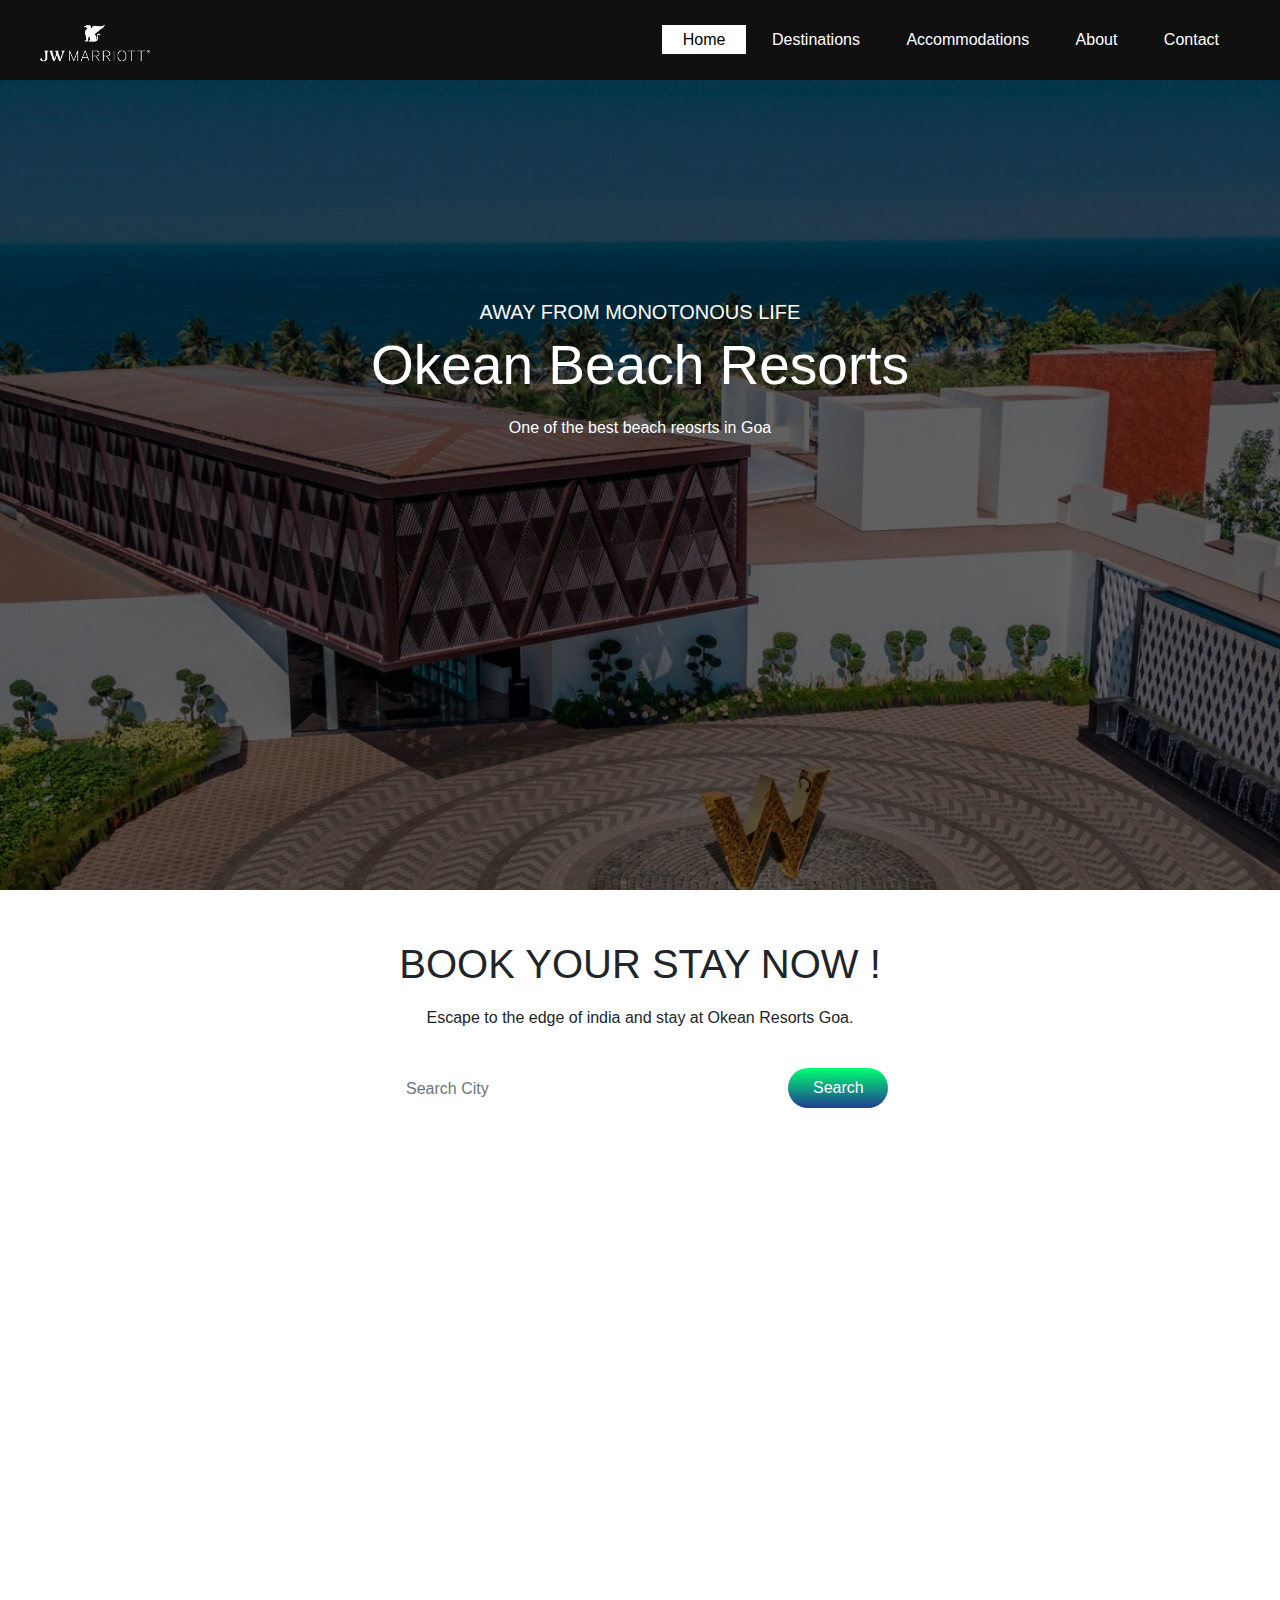
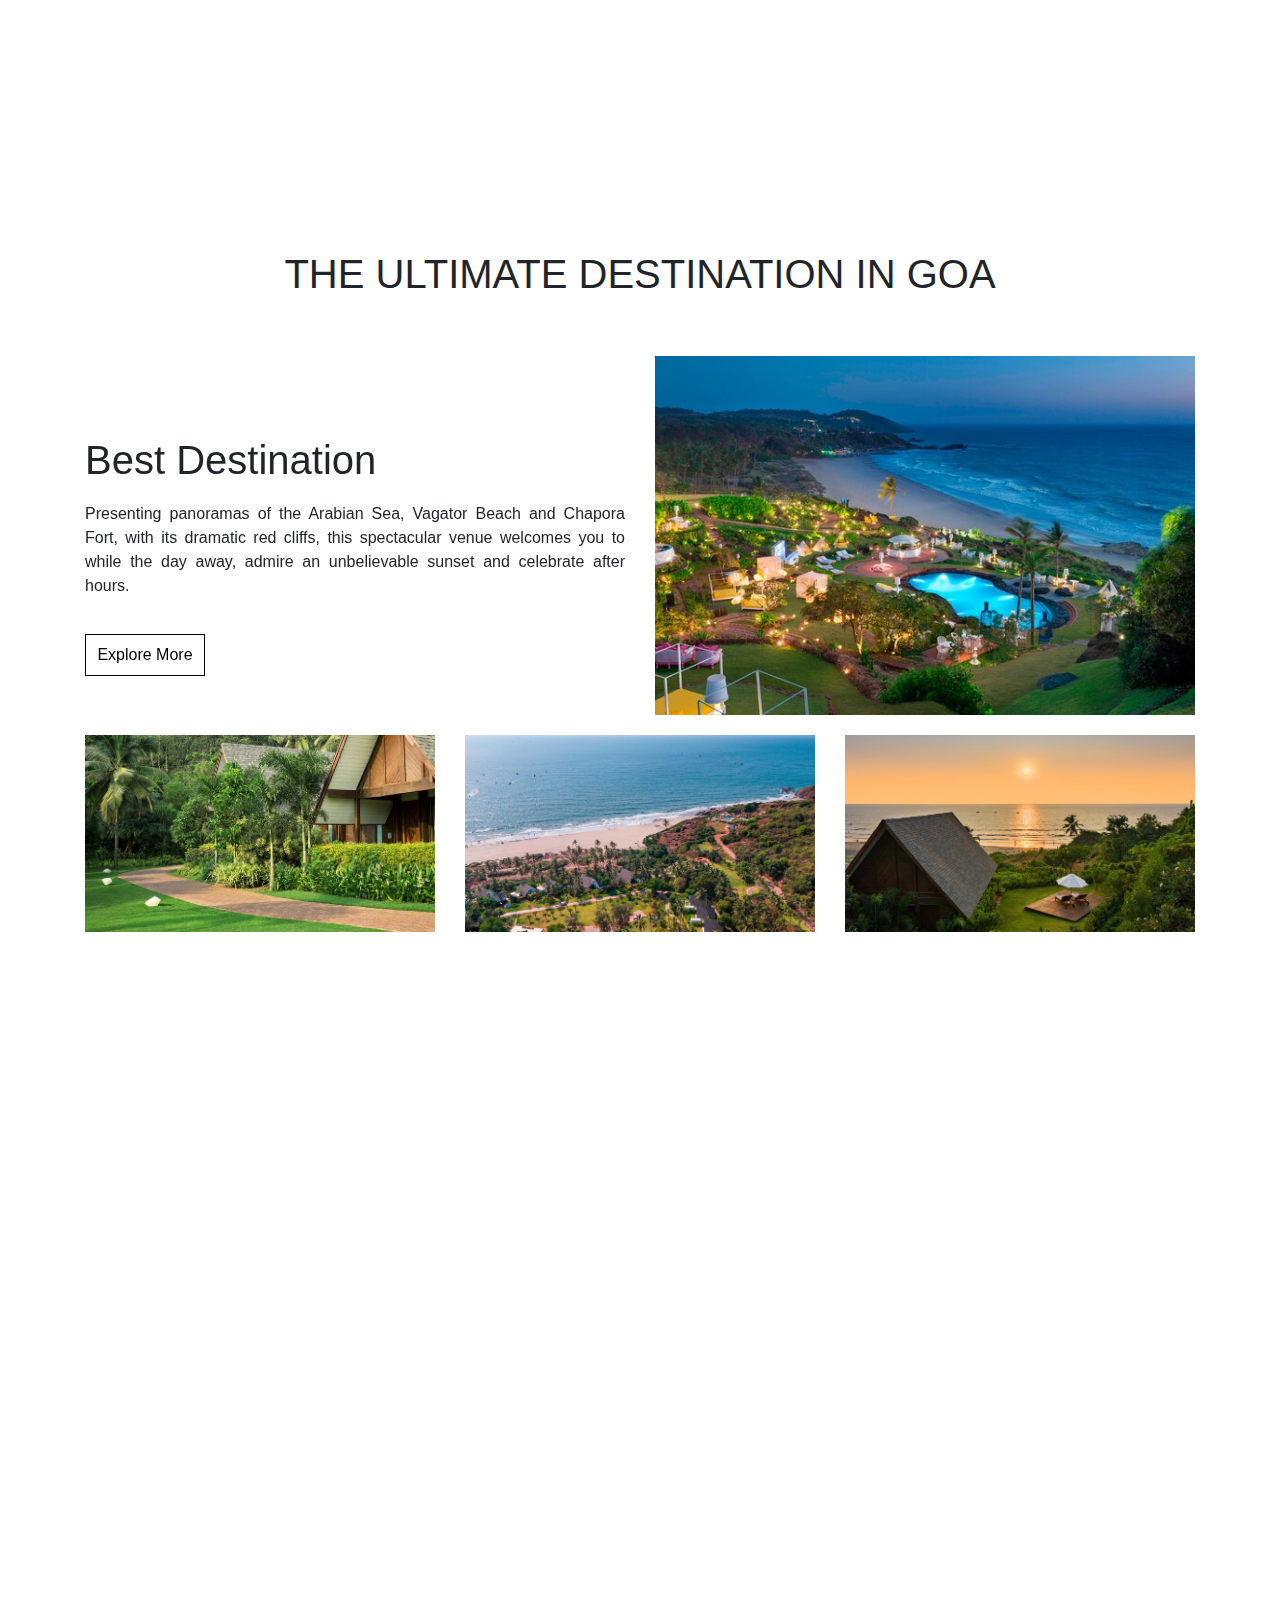
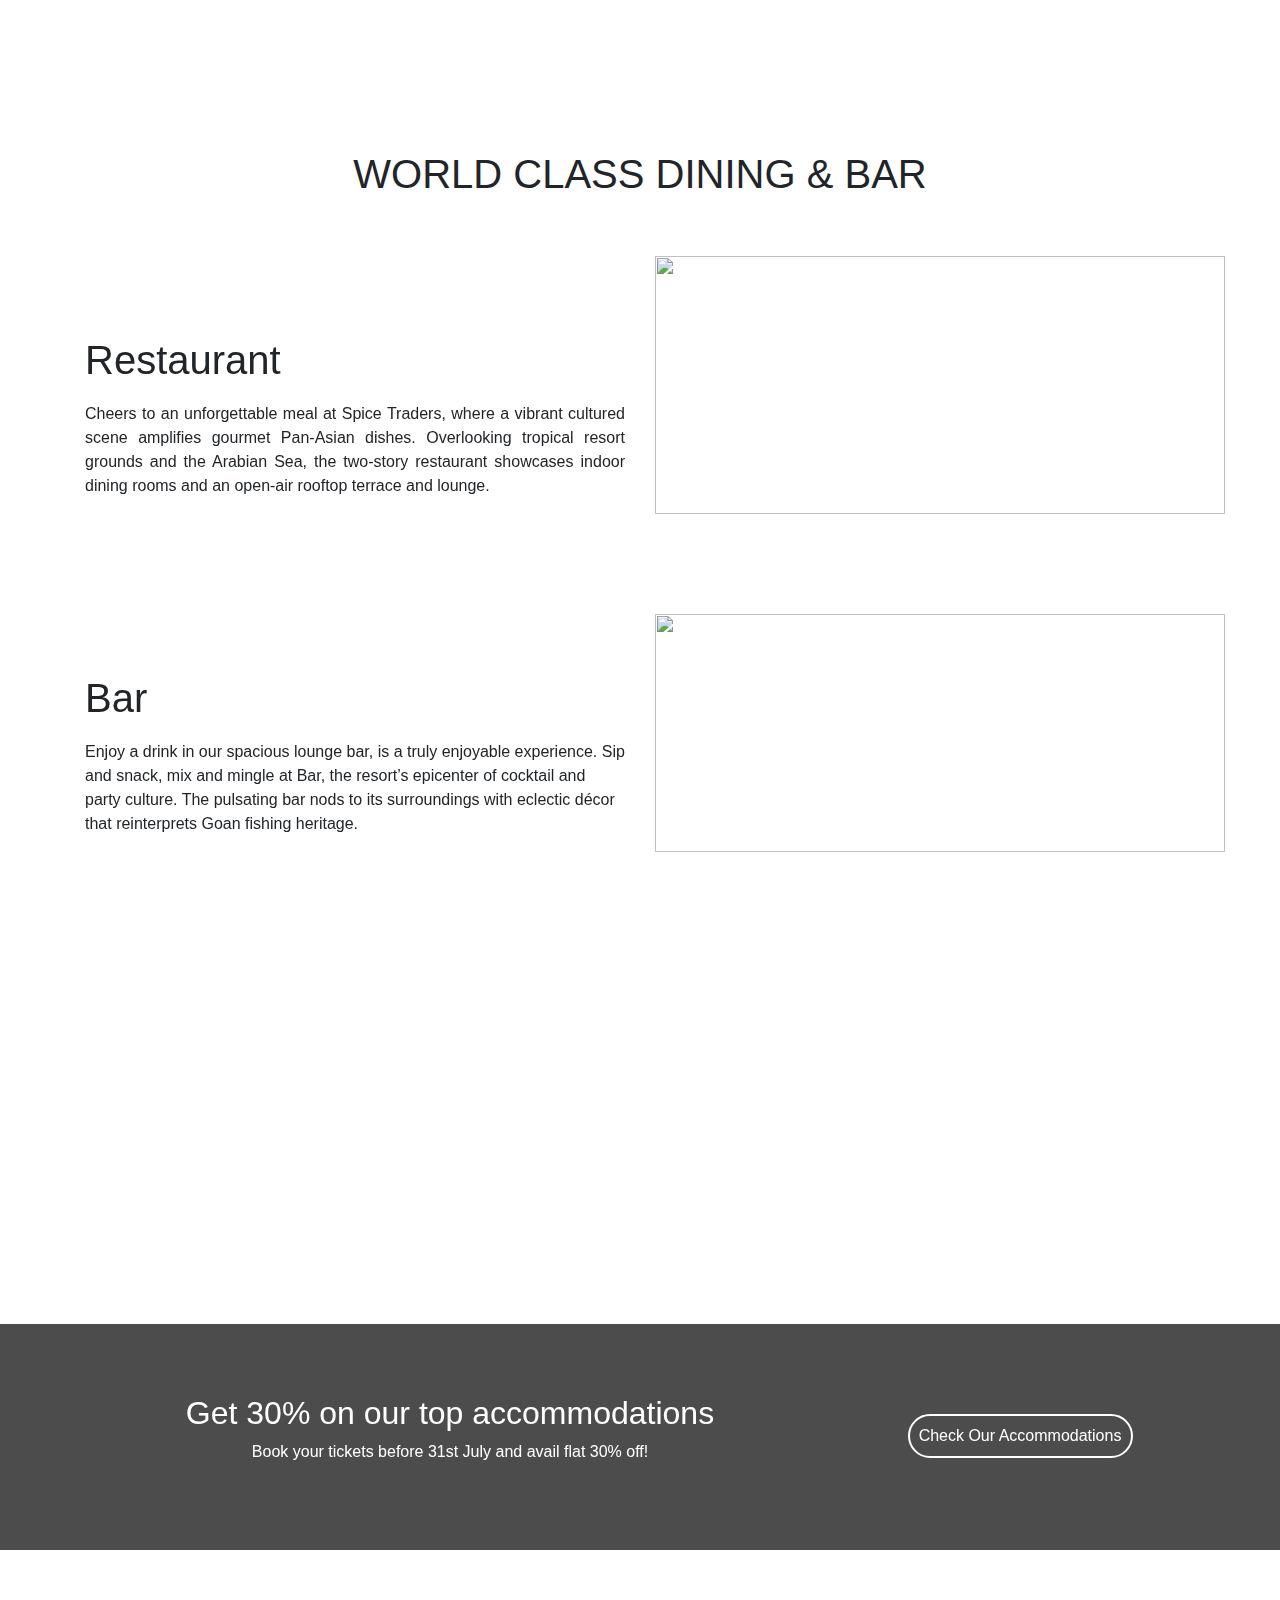
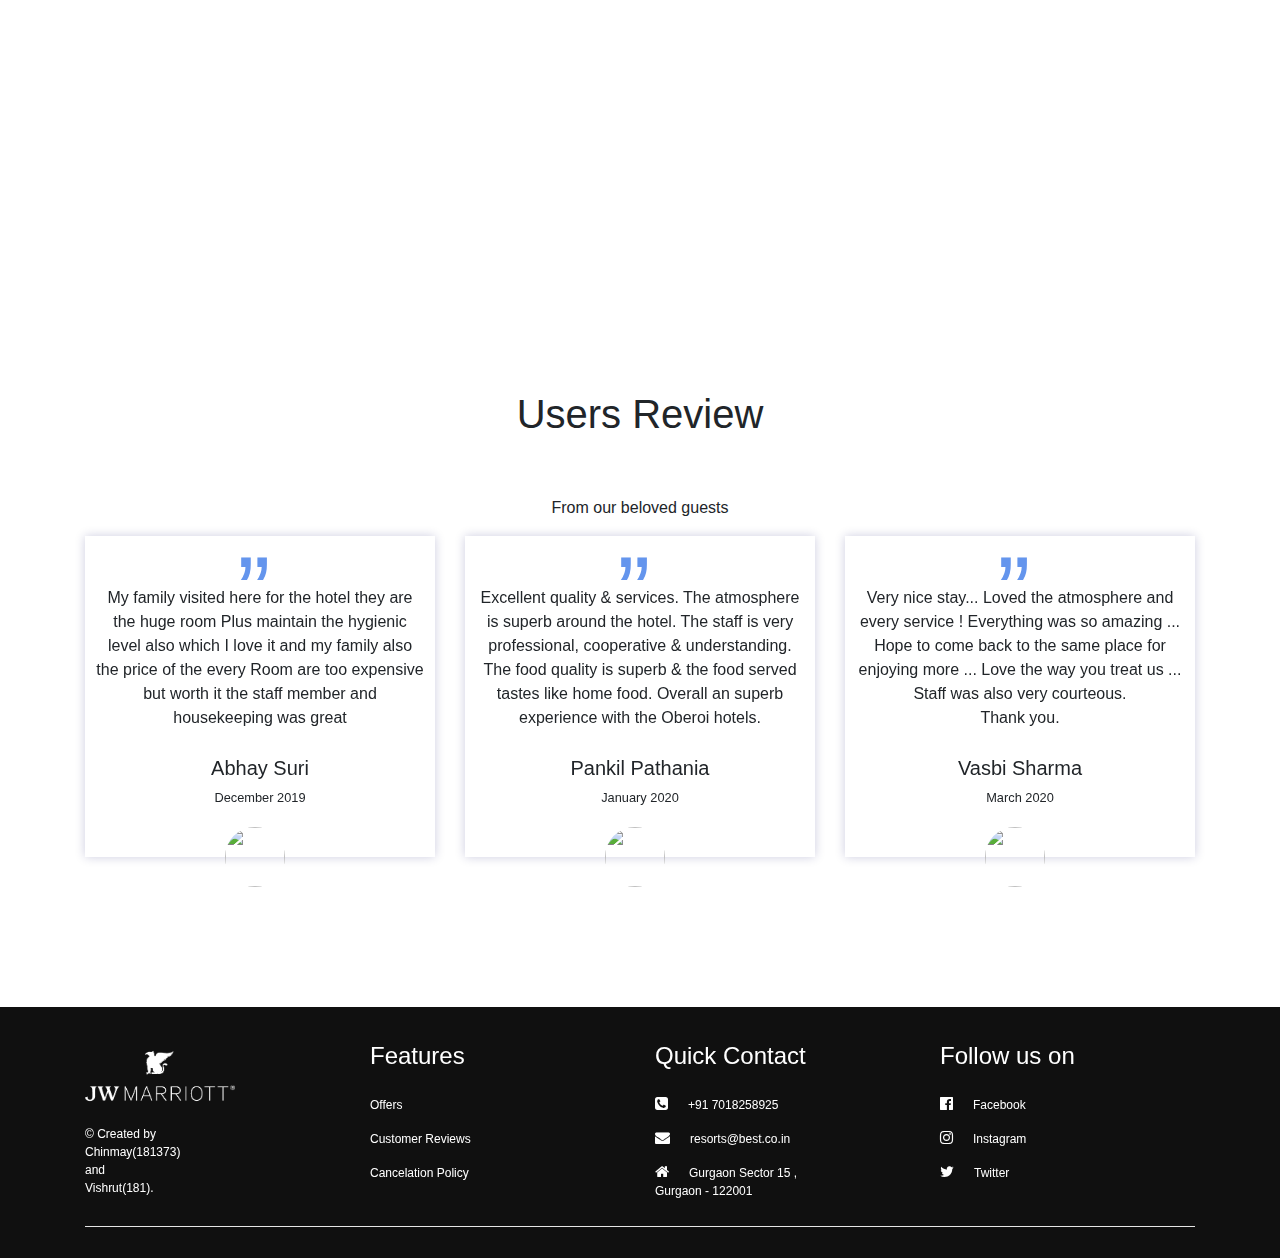
==== index.html @ 88d43eea "Added new files" ====
<html>
<head>
	<title>Travel Website</title>
	<link rel="stylesheet" href="style.css">
	<!-- Font Awesome -->
	<link rel="stylesheet" href="https://stackpath.bootstrapcdn.com/font-awesome/4.7.0/css/font-awesome.min.css">
	<!-- To make page responsive -->
	<meta name="viewport" content="width=device-width, initial-scale=1.0">
	<!-- Link bootstrap -->
	<link rel="stylesheet" href="https://stackpath.bootstrapcdn.com/bootstrap/4.5.0/css/bootstrap.min.css">
</head>
<body>

	<div class="top_header">
		<div class="logo">
			<img src="Images/logo.png">
		</div>
	<ul>
		<li class="active"><a href="index.html">Home</a></li>
		<li><a href="destination.html">Destinations</a></li>
		<li><a href="#">Accommodations</a></li>
		<li><a href="#">About</a></li>
		<li><a href="#">Contact</a></li>
	</ul>
	</div>

	<section class="header">
		<div class="container"> <!-- container is used to set the content's margins dealing with the responsive behaviors of your layout.-->
		</div>
		<h6>AWAY FROM MONOTONOUS LIFE</h6>
		<h1>Okean Beach Resorts</h1>
		<p>One of the best beach reosrts in Goa</p>
	</section>

	<section class="booking-table">
		<div class="container">
			<h1>BOOK YOUR STAY NOW !</h1>
			<p>Escape to the edge of india and stay at Okean Resorts Goa.</p>
			<div class="input-group">
				<input type="text" class="form-control" placeholder="Search City">
			<div>
				<button type="button" class="input-group-text btn">Search</button>
			</div>
		</div>
	</div>
	</section>

	<section class="img1">
	</section>

	<section class="desti">
		<H1>THE ULTIMATE DESTINATION IN GOA</H1>
		<div class="container">
			<div class="row">
			<div class="col-md-6">
				<H1>Best Destination</H1>
				<P>Presenting panoramas of the Arabian Sea, Vagator Beach and Chapora Fort, 
					with its dramatic red cliffs, this spectacular venue welcomes you to while 
					the day away, admire an unbelievable sunset and celebrate after hours.</P>
				<button type="submit" class="explore-btn">Explore More</button>
			</div>
			<div class="col-md-6">	
				<img src="Images/resort4.jpg">
			</div>
			</div>
			<div class="row">
				<div class="col-md-4">
					<img src="Images/resort7.jpg" class="t">
				</div>
				<div class="col-md-4">
					<img src="Images/resort5.jpg" class="t">
					</div>
				<div class="col-md-4">
					<img src="Images/resort6.jpg" class="t">
				</div>
			</div>	
	</section>
	
	<section class="img2">
	</section>

<!--
	<section class="features">
		<H1>THE ULTIMATE DESTINATION IN GOA</H1>
		<div class="container">
			<div class="row">
				<div class="col-md-4">

				</div>

				<div class="col-md-4">

				</div>

				<div class="col-md-4">
					<div class="feature-box">
						<div class="feature-img">
							<img src="images/jaipur.jpg">
							<div class="price">
								<p>Rs.2000</p>
							</div>
							<div class="rating">
								<i class="fa fa-star"></i>
								<i class="fa fa-star"></i>
								<i class="fa fa-star"></i>
								<i class="fa fa-star"></i>
								<i class="fa fa-star-half-o"></i>
							</div>
						</div>
						<div class="feature-deatils">
							<h4>Jaipur</h4>
							<p>Majestic buildings, tales of heroic battles, resplendent 
								forts and palaces, and multi-faceted characters. </p>
							   <div>
								<span><i class="fa fa-map-marker"></i>Jaipur</span>
								<span><i class="fa fa-cutlery"></i>Restaurant</span>
								<span><i class="fa fa-bath"></i>Spa</span>
								<span><i class="fa fa-glass"></i>Bar</span>
							   </div>
						</div>
					</div>
				</div>

				<div class="col-md-4">
					<div class="feature-box">
						<div class="feature-img">
							<img src="images/shimla.jpg">
							<div class="price">
								<p>Rs.2000</p>
							</div>
							<div class="rating">
								<i class="fa fa-star"></i>
								<i class="fa fa-star"></i>
								<i class="fa fa-star"></i>
								<i class="fa fa-star"></i>
								<i class="fa fa-star-half-o"></i>
							</div>
						</div>
						<div class="feature-deatils">
							<h4>Shimla</h4>
							<p>Shimla is the capital city of Himachal Pradesh famous for its 
							   Mall road, the Ridge, toy train etc.</p>
							   <div>
								<span><i class="fa fa-map-marker"></i>Goa</span>
								<span><i class="fa fa-cutlery"></i>Restaurant</span>
								<span><i class="fa fa-bath"></i>Spa</span>
							   </div>
						</div>
					</div>
				</div>

				<div class="col-md-4">
					<div class="feature-box">
						<div class="feature-img">
							<img src="images/mumbai.jpg">
							<div class="price">
								<p>Rs.2000</p>
							</div>
							<div class="rating">
								<i class="fa fa-star"></i>
								<i class="fa fa-star"></i>
								<i class="fa fa-star"></i>
								<i class="fa fa-star"></i>
								<i class="fa fa-star-half-o"></i>
							</div>
						</div>
						<div class="feature-deatils">
							<h4>Mumbai</h4>
							<p>Mumbai is a spectacular paradox of chaos and hope, glamor and 
							   squalor, modernity and tradition, old and new.</p>
							   <div>
								<span><i class="fa fa-map-marker"></i>Goa</span>
								<span><i class="fa fa-cutlery"></i>Restaurant</span>
								<span><i class="fa fa-bath"></i>Spa</span>
							   </div>
						</div>
					</div>
				</div>

				<div class="col-md-4">
					<div class="feature-box">
						<div class="feature-img">
							<img src="images/srinagar.jpg">
							<div class="price">
								<p>Rs.2000</p>
							</div>
							<div class="rating">
								<i class="fa fa-star"></i>
								<i class="fa fa-star"></i>
								<i class="fa fa-star"></i>
								<i class="fa fa-star"></i>
								<i class="fa fa-star-half-o"></i>
							</div>
						</div>
						<div class="feature-deatils">
							<h4>Srinagar</h4>
							<p>Famously known as Heaven on Earth , Srinagar is every bit the 
							   epitome of paradise on earth. </p>
							   <div>
								<span><i class="fa fa-map-marker"></i>Goa</span>
								<span><i class="fa fa-cutlery"></i>Restaurant</span>
								<span><i class="fa fa-bath"></i>Spa</span>
							   </div>
						</div>
					</div>
				</div>

			</div>
		</div>
	</section>
-->

	<section class="key-points">
		<H1>WORLD CLASS DINING & BAR</H1>
		<div class="container">
			<div class="row">
				<div class="col-md-6">
					<div class="key-details">
					<H1>Restaurant</H1>
					<p>Cheers to an unforgettable meal at Spice Traders, where a vibrant cultured scene 
						amplifies gourmet Pan-Asian dishes. Overlooking tropical resort grounds and the 
						Arabian Sea, the two-story restaurant showcases indoor dining rooms and an open-air 
						rooftop terrace and lounge.</p>
				</div>
				</div>
				<div class="col-md-6">
					<div class="key-box">
					<img src="images/dining2.jpg">
				</div>
				</div>
			</div>
			<div class="row">
				<div class="col-md-6">
					<div class="key-details2">
						<H1>Bar</H1>
						<p>Enjoy a drink in our spacious lounge bar, is a truly enjoyable experience.
							Sip and snack, mix and mingle at Bar, the resort’s epicenter of cocktail 
							and party culture. The pulsating bar nods to its surroundings with eclectic 
							décor that reinterprets Goan fishing heritage.</p>
					</div>
				</div>
				<div class="col-md-6">
					<div class="key-box2">
					<img src="images/bar.jpg">
				</div>
				</div>
			</div>
		</div>
	</section>
<!--
	<section class="facility">
		<H1>Facilities</H1>
		<div class="container">
			<div class="row">
				<div class="col-md-3">
					<div class="facility-box">
					<img src="images/rest.jpg">
					<h4>Restaurant</h4>
					</div>
					<div class="facility-details">
						<p>To create an environment where absolute guest satisfaction is our highest priority.<br><br>
							“Celebrate Life. Family. Food.”
						</p>
					</div>
				</div>
				<div class="col-md-3">
					<div class="facility-box">
					<img src="images/pool.jpg">
					<h4>Swimming Pool</h4>
					</div>
					<div class="facility-details">
						<p>Swimming pool is set with a perfect venting system, strict water quality control,
						 and a luxury pool surrounded with natural light ensuring a relaxing atmosphere.
						</p>
					</div>
				</div>
				<div class="col-md-3">
					<div class="facility-box">
					<img src="images/gym.jpg">
					<h4>Gymnesium</h4>
					</div>
					<div class="facility-details">
						<p>Packed with cardio and resistance equipment and free weights, you can unwind after a busy day.”
						</p>
					</div>
				</div>
				<div class="col-md-3">
					<div class="facility-box">
					<img src="images/bar.jpg">
					<h4>Bar</h4>
					</div>
					<div class="facility-details">
						<p>Enjoy a drink in our spacious lounge bar, is a truly enjoyable experience.”
						</p>
					</div>
				</div>
			</div>
		</div>
	</div>
	</section>
-->
	<section class="banner">
		<div class="banner-highlights">
			<div class="container">
				<div class="row">
					<div class="col-md-8">
						<h2>Get 30% on our top accommodations</h2>
						<p>Book your tickets before 31st July and avail flat 30% off!</p>
					</div>
					<div class="col-md-4">
						<button type="button" class="booking-btn">Check Our Accommodations</button>
					</div>
				</div>
			</div>
		</div>
</section>

	<section class="users-feedback">
		<h1>Users Review</h1>
		<p>From our beloved guests</p>
		<div class="container">
			<div class="row">
				<div class="col-md-4">
					<div class="user-review">
						<p>My family visited here for the hotel they are the huge room Plus maintain the 
							hygienic level also which I love it and my family also the price of the every 
							Room are too expensive but worth it the staff member and housekeeping was great
						</p>
						<h5>Abhay Suri</h5>
						<small>December 2019</small>
					</div>
					<img src="images/abhay.jpg">
				</div>
				<div class="col-md-4">
					<div class="user-review">
						<p>Excellent quality & services. The atmosphere is superb around the hotel. The staff 
							is very professional, cooperative & understanding. The food quality is superb & the 
							food served tastes like home food. Overall an superb experience with the Oberoi hotels.
						</p>
						<h5>Pankil Pathania</h5>
						<small>January 2020</small>
					</div>
					<img src="images/pankil.jpg">
				</div>
				<div class="col-md-4">
					<div class="user-review">
						<p>Very nice stay... Loved the atmosphere and every service ! Everything was so amazing ... 
							Hope to come back to the same place for enjoying more ... Love the way you treat us ...
							Staff was also very courteous.<br>Thank you.
						</p>
						<h5>Vasbi Sharma</h5>
						<small>March 2020</small>
					</div>
					<img src="images/vasbi.jpg">
				</div>
			</div>
		</div>
	</section>

	<section class="footer">
		<div class="container">
			<div class="row">
				<div class="col-md-3">
					<img src="Images/logo.png" class="footer-logo">
					<p>© Created by <br>Chinmay(181373) <br>and <br>Vishrut(181).</p>
				</div>
				<div class="col-md-3">
					<h4>Features</h4>
					<p>Offers</p>
					<p>Customer Reviews</p>
					<p>Cancelation Policy</p>
				</div>
				<div class="col-md-3">
					<h4>Quick Contact</h4>
					<p><i class="fa fa-phone-square"></i>+91 7018258925</p>
					<p><i class="fa fa-envelope"></i>resorts@best.co.in</p>
					<p><i class="fa fa-home"></i>Gurgaon Sector 15 , <br>Gurgaon - 122001</p>					
				</div>
				<div class="col-md-3">
					<h4>Follow us on</h4>
					<p><i class="fa fa-facebook-official"></i>Facebook</p>
					<p><i class="fa fa-instagram"></i>Instagram</p>
					<p><i class="fa fa-twitter"></i>Twitter</p>
				</div>
			</div>
			<hr>
		</div>
	</section>
</body>
</html>
---- style.css ----
/*For all the elements*/
*{
	padding: 0;
	margin: 0;

}

/*---------------------MENU---------------------*/
.top_header{
	height: 80px;
	width: 100%;
	display: block;
	background-color: #101010;
  	overflow: hidden;
  	position: sticky;
  	position: -webkit-sticky;
  	top: 0;
}

.logo img{ 	
	padding-left: 40px;
	padding-top: 18px;
	float: left;
	width: 150px;
	height: auto;
}

ul{
	float: right;
	list-style-type: none;
	margin-top: 25px;
	padding-right: 40px;
	padding-top: 28px;
}

ul li{
	display: inline-block;
}

ul li a{
	text-decoration: none;
	color: white;
	padding: 5px 20px;
	border: 1px solid transparent;
	transition: 0.6s ease;
}

ul li a:hover{
	background-color: #fff;
	color: #000;
}

ul li.active a{
	background-color: #fff;
	color: #000;
}
/*---------------------MENU---------------------*/

/*---------------------HEADER-------------------*/
.header{
	height: 90%;
	background-image: linear-gradient(rgba(0,0,0,0.6),rgba(0,0,0,0.6)),url(Images/Resort1.jpg);
	background-size: cover;
	background-position: center;
	background-attachment: fixed;
	padding-top: 20px;
	text-align: center;
	color: #fff;
}

.header h1{
	padding-top: 0px;
	padding-bottom: 0px;
	font-size: 55px;
}

.header p{
	margin: 18px 0px;
	padding-bottom: 20px;
}

.header h6{
	padding-top: 200px;
	padding-bottom: 0px;
	font-size: 20px;
}
/*---------------------HEADER-------------------*/

/*---------------------SEARCH-------------------*/
.booking-table{
	padding-top: 50px;
	height: 40%;
}

.booking-table h1{
	padding-bottom: 10px;
}

.booking-table p{
	text-align: center;
	padding-bottom: 20px;
}

.input-group{
	width: 90%;
	max-width: 500px;
	border-radius: 30px;
	background: #fff;
	margin: auto;
	padding: 2px;
}

.form-control{
	border: 0 !important;
	border-radius: 30px !important;
	margin: 2px;
	box-shadow: none !important;
}

.input-group-text{
	width: 100px;
	height: 40px;
	background-image: linear-gradient(#00ff73,#1f3d90);
	border: 0 !important;
	color: #fff !important;
	padding: 0 25px !important;
	border-radius: 30px !important;
	box-shadow: none !important;

}
/*---------------------SEARCH-------------------*/

/*---------------------IMG1-------------------*/
.img1{
	height: 60%;
	background-image: linear-gradient(rgba(0,0,0,0.6),rgba(0,0,0,0.6)),url(Images/Resort2.jpg);
	background-size: cover;
	background-position: center;
	background-attachment: fixed;
	padding-top: 20px;
	text-align: center;
	color: #fff;
}
/*---------------------IMG2-------------------*/

/*---------------------DESTI-------------------*/
.desti{
	height: 100%;
	padding-top: 60px;
	margin-bottom: 60px;
}

.desti img{
	width: 100%;
	position: relative;
	transition: 1s;
}

.desti img:hover{
	transform: scale(1.1);
}

.desti .t{
	width: 100%;
	position: relative;
	padding-top: 20px;
	transition: 1s;
}

.desti .t:hover{
	transform: scale(1.1);
}

.desti p{
	text-align: justify;
	padding-top: 0px;
}

.desti .container H1{
	text-align: justify;
	padding-top: 80px;
	padding-bottom: 10px;
}

.explore-btn{
	width: 120px;
	padding: 8px 0;
	outline: none !important;
	border: 1px solid #000;
	border-radius: 0px;
	background: transparent;
	color: #000;
	margin-top: 20px;
}

.explore-btn:hover{
	background-color: #000;
	color: #fff;
}


/*---------------------DESTI-------------------*/

/*---------------------IMG1-------------------*/
.img2{
	height: 60%;
	background-image: linear-gradient(rgba(0,0,0,0.6),rgba(0,0,0,0.6)),url(Images/Resort8.jpg);
	background-size: cover;
	background-position: center;
	background-attachment: fixed;
	padding-top: 20px;
	text-align: center;
	color: #fff;
}
/*---------------------IMG2-------------------*/

/*---------------------KEY-----------------*/
.key-points{
	height: 100%;
	padding-top: 60px;
	margin-bottom: 180px;
}

.key-box img{
	position: absolute;
	width: 100%;
	transition: 1s;
}

.key-box img:hover{
	transform: scale(1.1);
}

.key-details h1{
	text-align: justify;
	padding-top: 80px;
	padding-bottom: 10px;
	transition: 1s;
}

.key-details p{
	text-align: justify;
	padding-top: 0px;
}

.key-details2 h1{
	text-align: justify;
	padding-top: 160px;
	padding-bottom: 10px;
	transition: 1s;
}

.key-box2 img{
	padding-top: 100px;
	position: absolute;
	width: 100%;
	transition: 1s;
}

.key-box2 img:hover{
	transform: scale(1.1);
}


/*---------------------KEY-----------------*/


/*---------------------FEATURES-----------------*/

.feature-box{
	box-shadow: 0 0 10px 1px rgba(37,73,214,0.18);
	margin-bottom: 30px;
}

.features{
	padding: 100px 0;
}

h1{
	text-align: center;
	padding-bottom: 50px;
}

.feature-img img{
	width: 100%;
}

.feature-img{
	position: relative;
}

.price{
	width: 80px;
	height: 50px;
	background: #ff5722;
	color: #fff;
	font-weight: 600;
	border-radius: 50%;
	padding: 10px;
	box-shadow: 0 0 10px 1px rgba(37,73,214,0.18);
	position: absolute;
	left: 20px;
	bottom: 170px;
}

.rating{
	padding: 3px;
	float: right;
	bottom: -1px;
	right: 0;
	position: absolute;
}

.features .fa{
	font-size: 15px;
	color: #ff5722;
}

.feature-deatils{
	padding: 20px;
	text-align: justify;
}

.feature-deatils h4{
	font-weight: 600;
	margin-top: 20px;
}

.feature-deatils .fa{
	margin-right: 5px;
	margin-left: 5px;
}

/*---------------------FEATURES-----------------*/

/*---------------------FACILITIES---------------*/

.facility{
	height: 90%;
	padding-top: 100px;
	background: #efefef;
	/*background-image: linear-gradient(rgba(0,0,0,0.6),rgba(0,0,0,0.6)),url(Images/3.jpg);
	background-size: cover;
	background-position: center;
	background-attachment: fixed;
	
	text-align: center;
	color: #fff;
	*/
}

.facility-box img{
	width: 100%;
	border-radius: 10px;
	cursor: pointer;
	transition: 1s;
}

.facility-box img:hover{
	transform: scale(1.1);
}

.facility-box h4{
	width: 250px;
	text-align: center;
	font-weight: 600;
	position: relative;
}

.facility-box{
	position: relative;
	margin-bottom: 30px;
}

/*---------------------FACILITIES---------------*/

/*---------------------BANNER-------------------*/
.banner{
	height: 80%;
	background-image: url(images/room1.jpg);
	background-position: center;
	background-size: cover;
	background-attachment: fixed;
	padding-top: 12%;
}

.banner-highlights{
	padding: 70px 0;
	background: rgba(0,0,0,0.7);
	text-align: center;
	color: #fff;
}

.booking-btn{
	width: 225px;
	padding: 8px 0;
	outline: none !important;
	border: 2px solid #fff;
	border-radius: 50px;
	background: transparent;
	color: #fff;
	margin-top: 20px;
}

.booking-btn:hover{
	background-color: #fff;
	color: #000;
}
/*---------------------BANNER-------------------*/

/*---------------------REVIEW-------------------*/

.users-feedback{
	padding: 100px 0;
}

.user-review{
	text-align: center;
	box-shadow: 0 0 10px 0 rgba(0,0,100,0.2);
	padding-bottom: 50px;
}

.users-feedback p{
	text-align: center;
}

.user-review p{
	padding: 50px 10px 10px 10px;
}

.users-feedback img{
	width: 60px;
	height: 60px;
	border-radius: 50%;
	position: relative;
	margin: -30px 0 20px 40%;
}

.user-review p::before{
	content: '\201d';
	display: block;
	position: absolute;
	font-size: 100px;
	color: #6495ed;
	font-family: sans-serif;
	left: 44%;
	top: -20px;
}

/*---------------------REVIEW-------------------*/

/*---------------------FOOTER-------------------*/
.footer{
	padding: 20px 20px 15px;
	background-image: linear-gradient(#101010,#101010);
	color: #fff;
}

.footer-logo{
	width: 150px;
	margin-top: 15px;
	margin-bottom: 15px;
}

.footer h4{
	text-align: left;
	margin-bottom: 25px;
	margin-top: 15px;
}

.footer p{
	font-size: 12px;
	text-align: justify;
	padding-right: 35px;
}

.footer .row .fa{
	padding-right: 20px;
	font-size: 15px;
}

.footer hr{
	margin-top: 10px;
	background: #fff;
}
/*---------------------FOOTER-------------------*/

/*x-x-x-x-x-x-x-x-x-x-x-x-x-x-x-x-x-x-x-x-x-x-x-x-x-x-x-x-x-x-x-x-x-x-x-x-x-x-x*/

/*---------------------DESTINATIONS PAGE-------------------*/
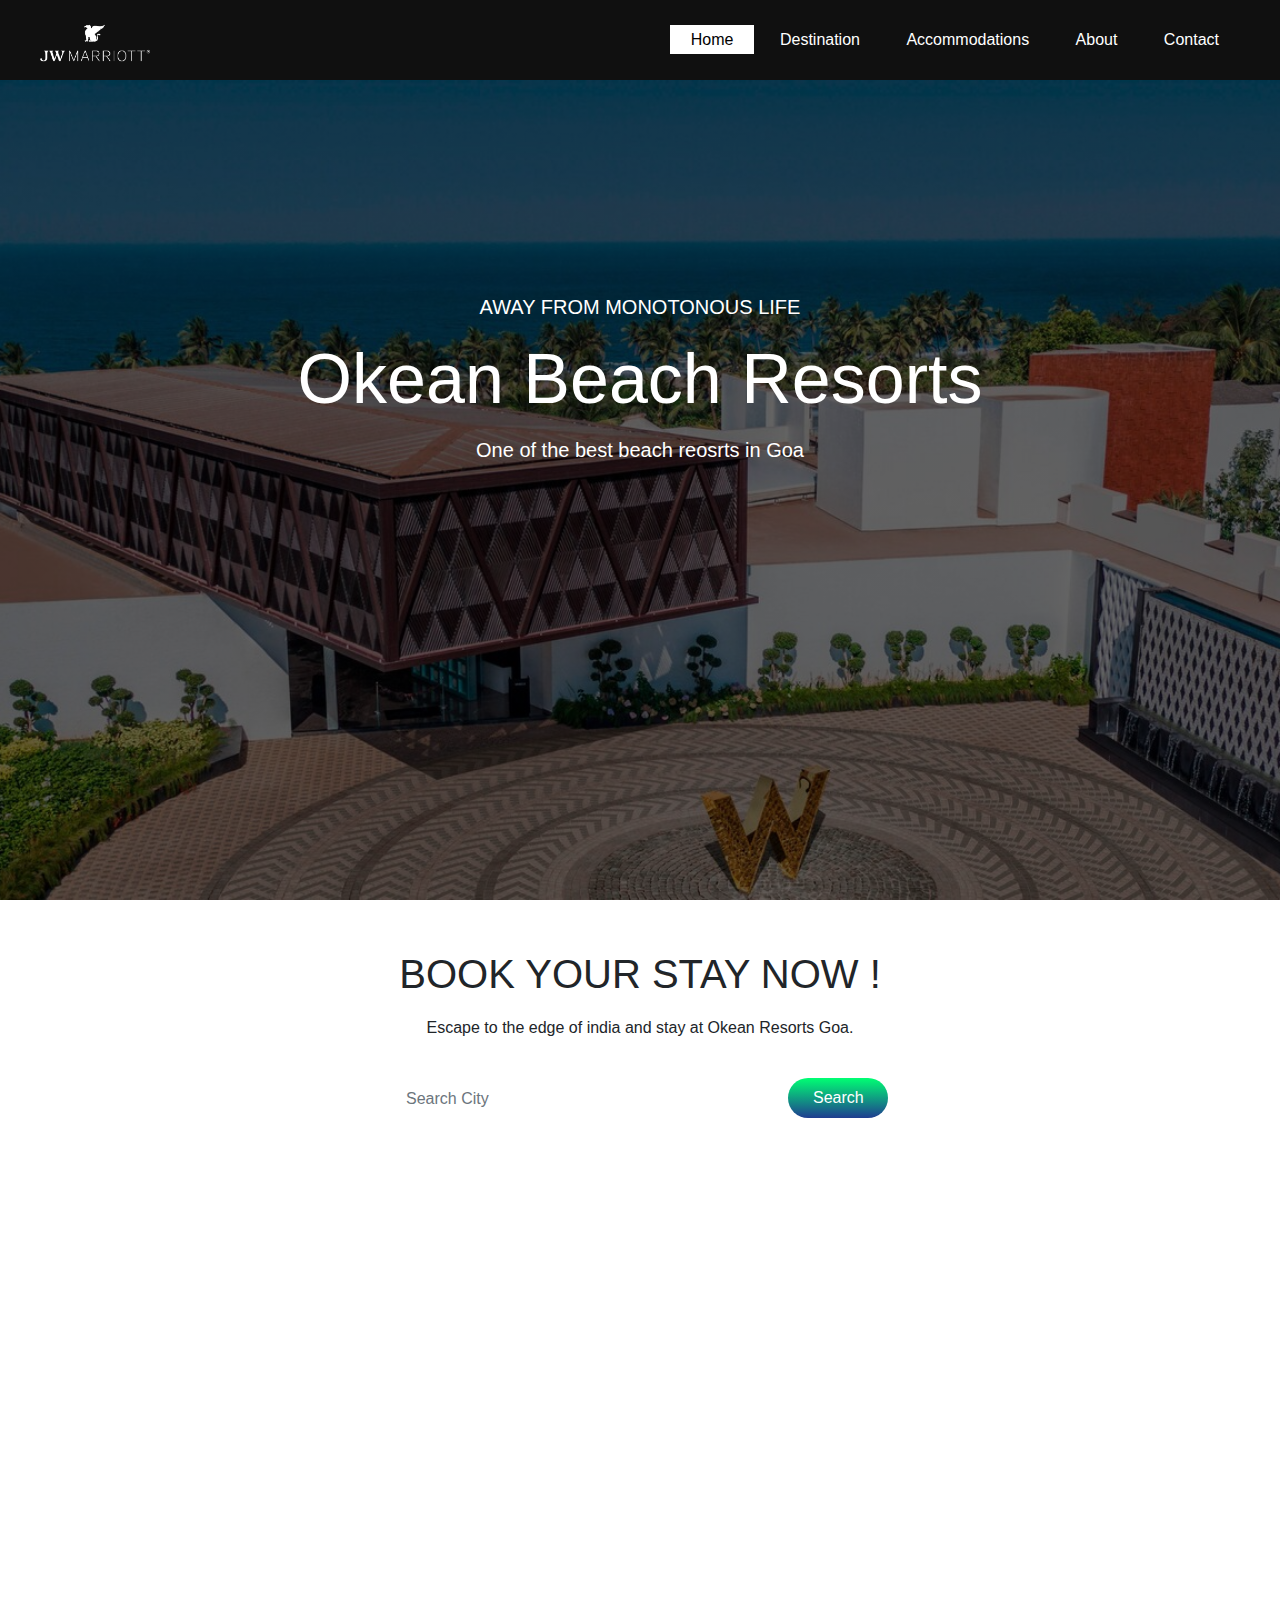
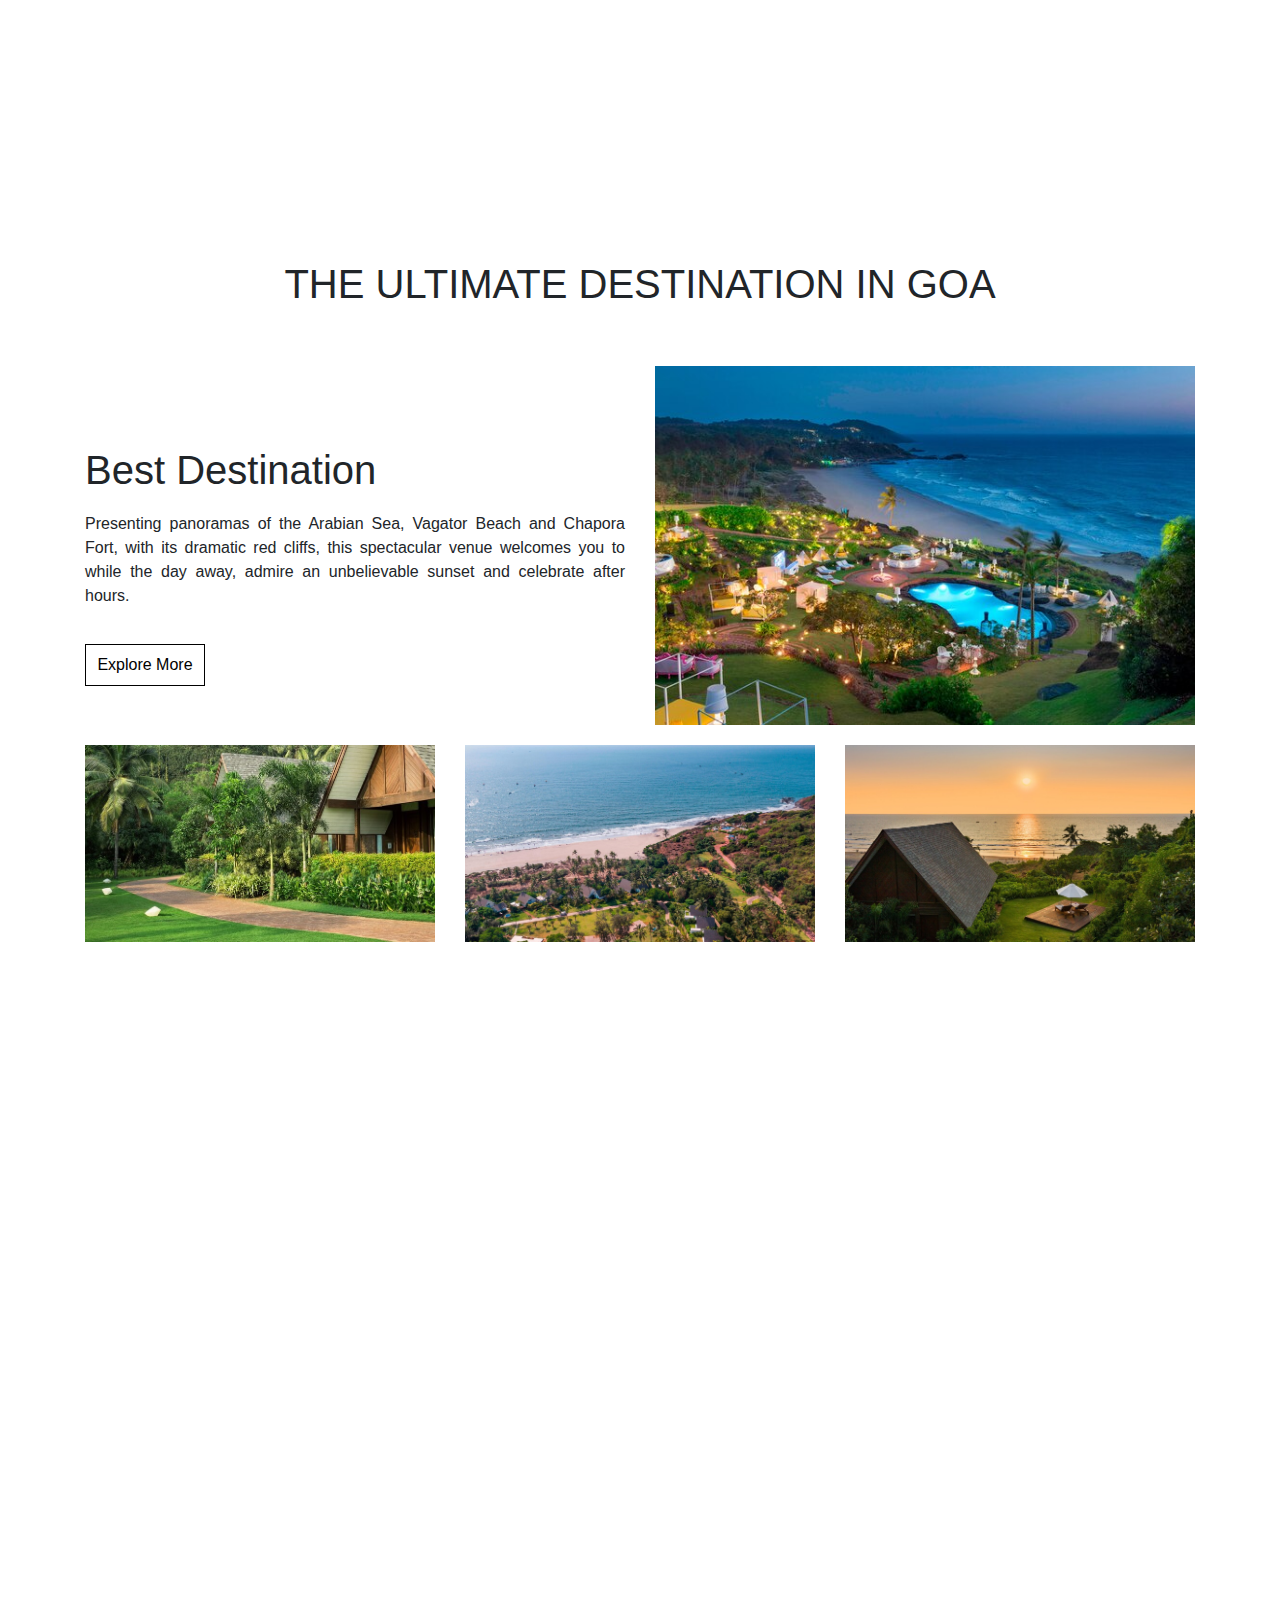
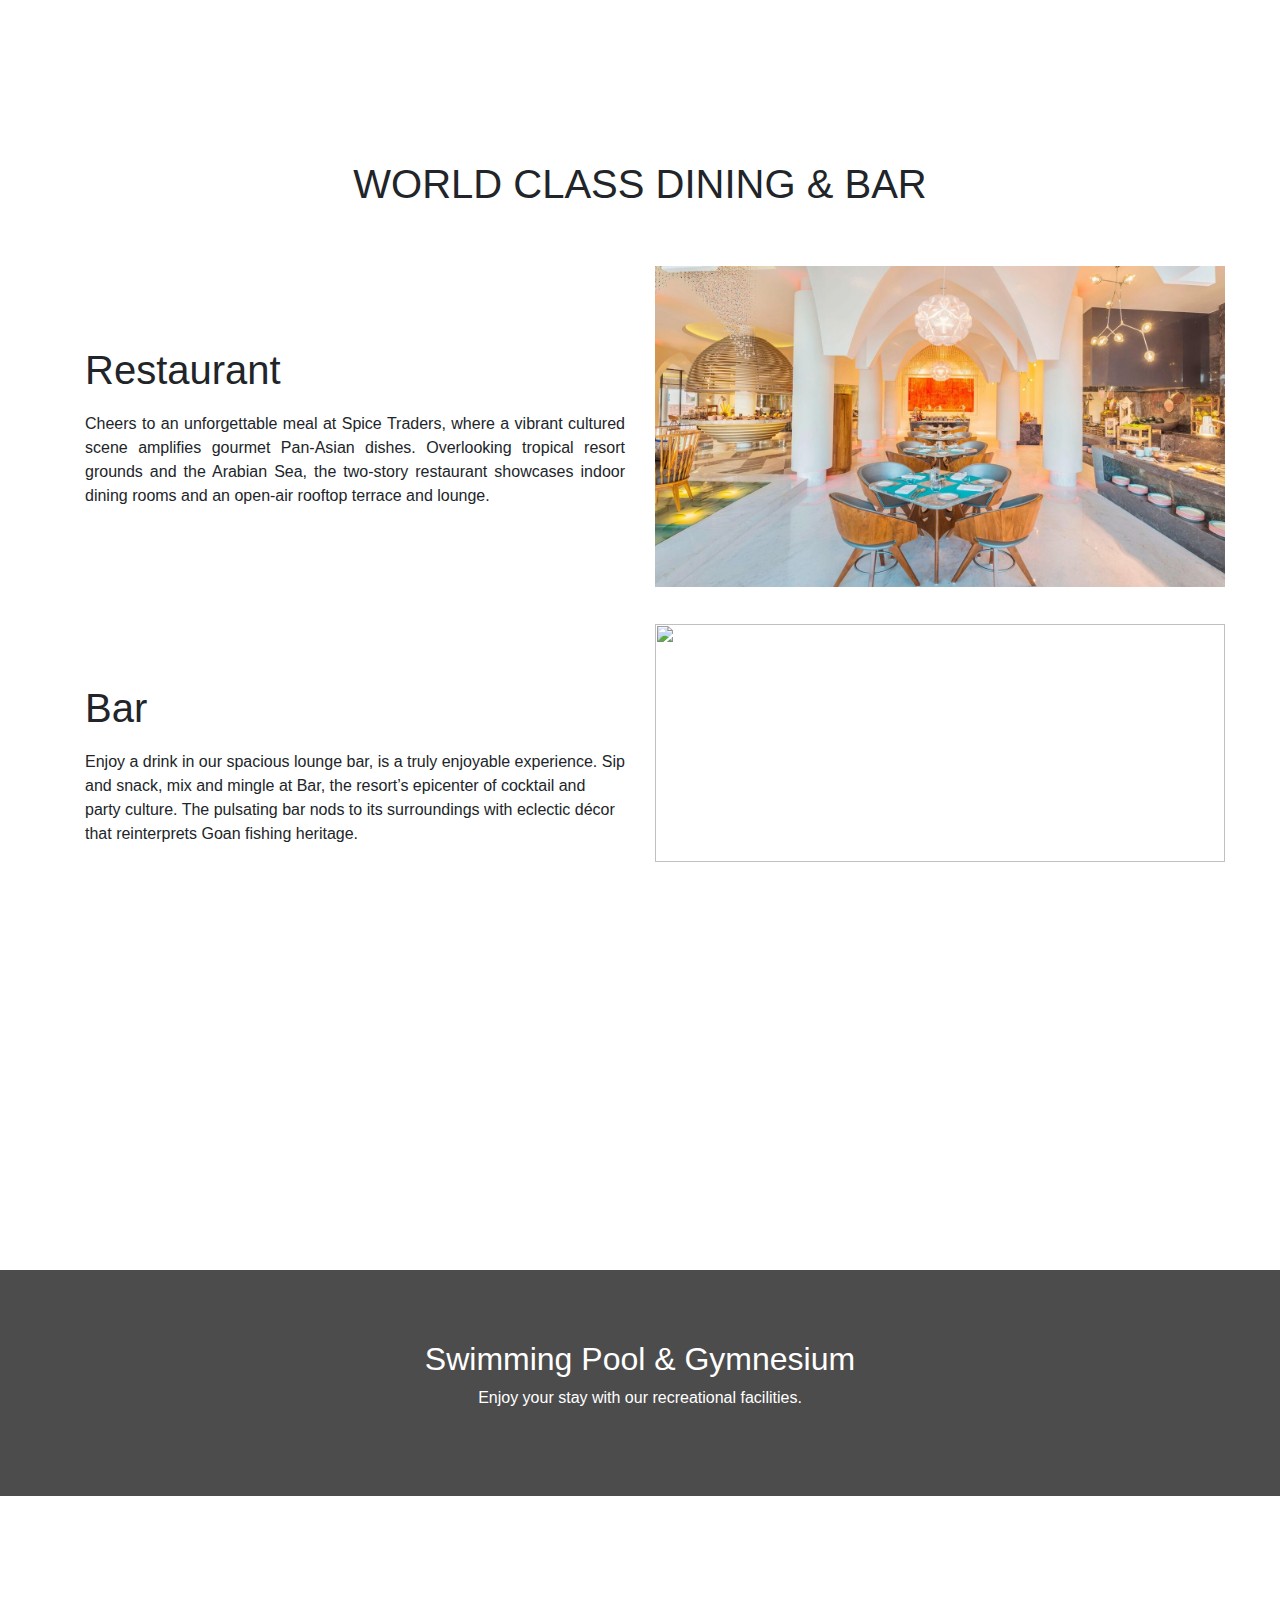
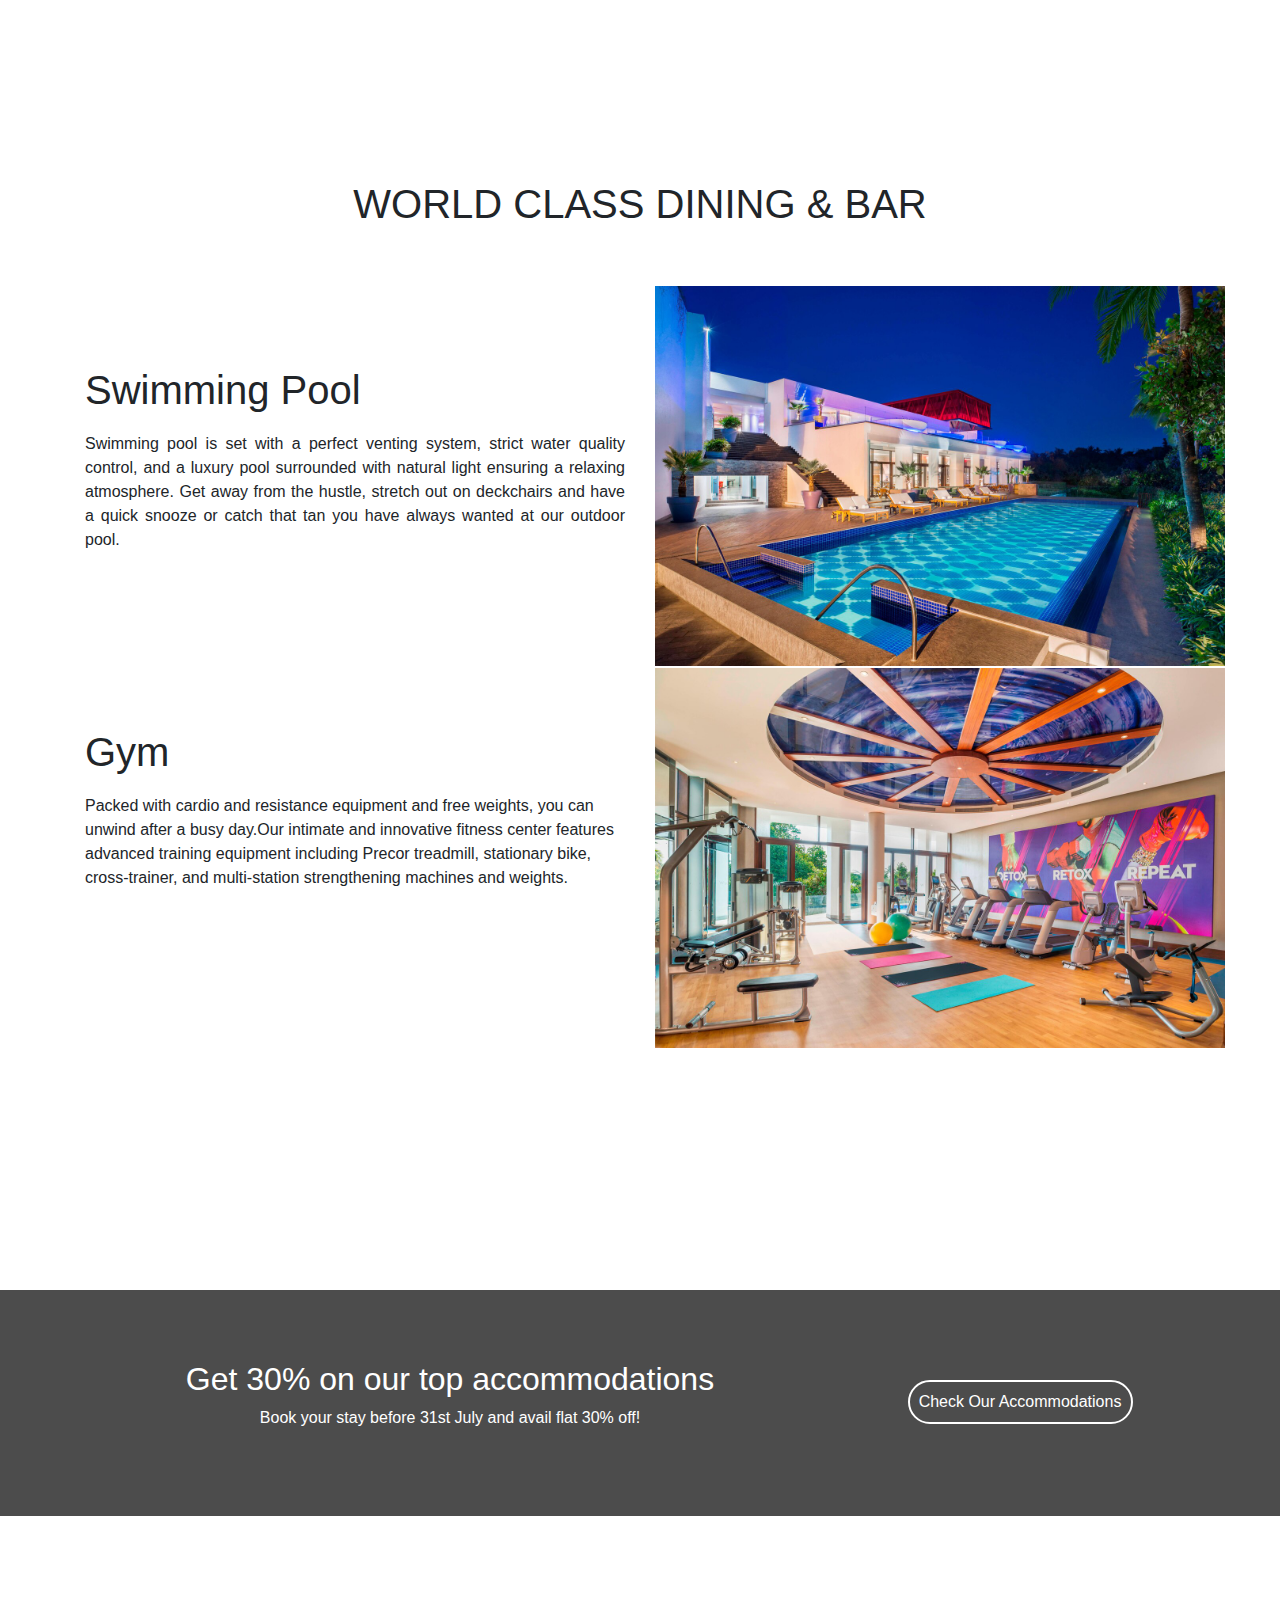
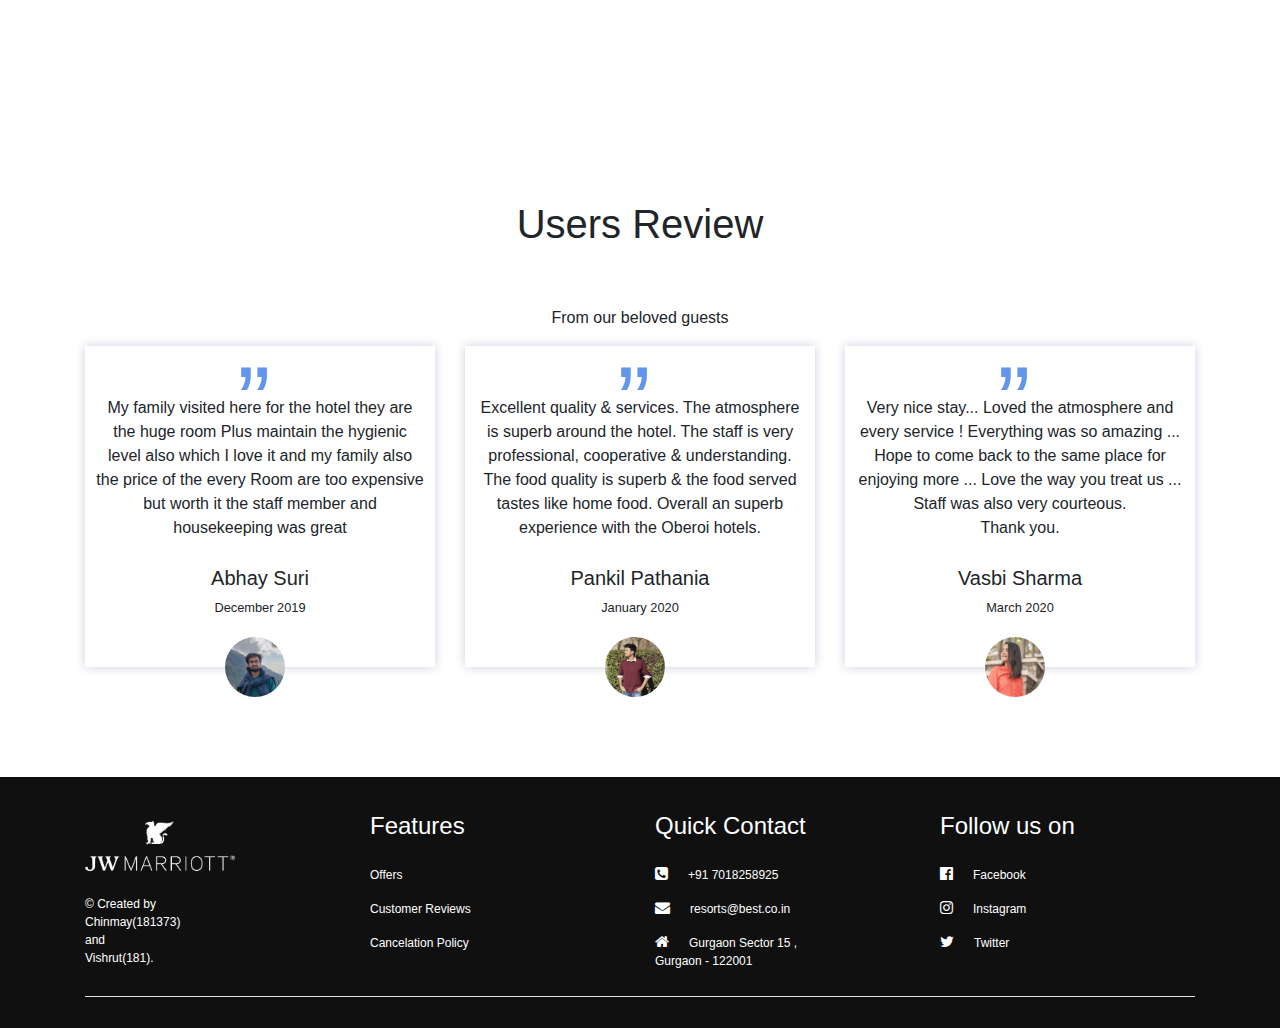
==== commit e7089ea4: "edit-2" ====
--- a/index.html
+++ b/index.html
@@ -17,8 +17,8 @@
 		</div>
 	<ul>
 		<li class="active"><a href="index.html">Home</a></li>
-		<li><a href="destination.html">Destinations</a></li>
-		<li><a href="#">Accommodations</a></li>
+		<li><a href="destination.html">Destination</a></li>
+		<li><a href="rooms.html">Accommodations</a></li>
 		<li><a href="#">About</a></li>
 		<li><a href="#">Contact</a></li>
 	</ul>
@@ -57,7 +57,7 @@
 				<P>Presenting panoramas of the Arabian Sea, Vagator Beach and Chapora Fort, 
 					with its dramatic red cliffs, this spectacular venue welcomes you to while 
 					the day away, admire an unbelievable sunset and celebrate after hours.</P>
-				<button type="submit" class="explore-btn">Explore More</button>
+				<button type="submit" class="explore-btn" onclick="document.location = 'destination.html'">Explore More</button>
 			</div>
 			<div class="col-md-6">	
 				<img src="Images/resort4.jpg">
@@ -78,137 +78,6 @@
 	
 	<section class="img2">
 	</section>
-
-<!--
-	<section class="features">
-		<H1>THE ULTIMATE DESTINATION IN GOA</H1>
-		<div class="container">
-			<div class="row">
-				<div class="col-md-4">
-
-				</div>
-
-				<div class="col-md-4">
-
-				</div>
-
-				<div class="col-md-4">
-					<div class="feature-box">
-						<div class="feature-img">
-							<img src="images/jaipur.jpg">
-							<div class="price">
-								<p>Rs.2000</p>
-							</div>
-							<div class="rating">
-								<i class="fa fa-star"></i>
-								<i class="fa fa-star"></i>
-								<i class="fa fa-star"></i>
-								<i class="fa fa-star"></i>
-								<i class="fa fa-star-half-o"></i>
-							</div>
-						</div>
-						<div class="feature-deatils">
-							<h4>Jaipur</h4>
-							<p>Majestic buildings, tales of heroic battles, resplendent 
-								forts and palaces, and multi-faceted characters. </p>
-							   <div>
-								<span><i class="fa fa-map-marker"></i>Jaipur</span>
-								<span><i class="fa fa-cutlery"></i>Restaurant</span>
-								<span><i class="fa fa-bath"></i>Spa</span>
-								<span><i class="fa fa-glass"></i>Bar</span>
-							   </div>
-						</div>
-					</div>
-				</div>
-
-				<div class="col-md-4">
-					<div class="feature-box">
-						<div class="feature-img">
-							<img src="images/shimla.jpg">
-							<div class="price">
-								<p>Rs.2000</p>
-							</div>
-							<div class="rating">
-								<i class="fa fa-star"></i>
-								<i class="fa fa-star"></i>
-								<i class="fa fa-star"></i>
-								<i class="fa fa-star"></i>
-								<i class="fa fa-star-half-o"></i>
-							</div>
-						</div>
-						<div class="feature-deatils">
-							<h4>Shimla</h4>
-							<p>Shimla is the capital city of Himachal Pradesh famous for its 
-							   Mall road, the Ridge, toy train etc.</p>
-							   <div>
-								<span><i class="fa fa-map-marker"></i>Goa</span>
-								<span><i class="fa fa-cutlery"></i>Restaurant</span>
-								<span><i class="fa fa-bath"></i>Spa</span>
-							   </div>
-						</div>
-					</div>
-				</div>
-
-				<div class="col-md-4">
-					<div class="feature-box">
-						<div class="feature-img">
-							<img src="images/mumbai.jpg">
-							<div class="price">
-								<p>Rs.2000</p>
-							</div>
-							<div class="rating">
-								<i class="fa fa-star"></i>
-								<i class="fa fa-star"></i>
-								<i class="fa fa-star"></i>
-								<i class="fa fa-star"></i>
-								<i class="fa fa-star-half-o"></i>
-							</div>
-						</div>
-						<div class="feature-deatils">
-							<h4>Mumbai</h4>
-							<p>Mumbai is a spectacular paradox of chaos and hope, glamor and 
-							   squalor, modernity and tradition, old and new.</p>
-							   <div>
-								<span><i class="fa fa-map-marker"></i>Goa</span>
-								<span><i class="fa fa-cutlery"></i>Restaurant</span>
-								<span><i class="fa fa-bath"></i>Spa</span>
-							   </div>
-						</div>
-					</div>
-				</div>
-
-				<div class="col-md-4">
-					<div class="feature-box">
-						<div class="feature-img">
-							<img src="images/srinagar.jpg">
-							<div class="price">
-								<p>Rs.2000</p>
-							</div>
-							<div class="rating">
-								<i class="fa fa-star"></i>
-								<i class="fa fa-star"></i>
-								<i class="fa fa-star"></i>
-								<i class="fa fa-star"></i>
-								<i class="fa fa-star-half-o"></i>
-							</div>
-						</div>
-						<div class="feature-deatils">
-							<h4>Srinagar</h4>
-							<p>Famously known as Heaven on Earth , Srinagar is every bit the 
-							   epitome of paradise on earth. </p>
-							   <div>
-								<span><i class="fa fa-map-marker"></i>Goa</span>
-								<span><i class="fa fa-cutlery"></i>Restaurant</span>
-								<span><i class="fa fa-bath"></i>Spa</span>
-							   </div>
-						</div>
-					</div>
-				</div>
-
-			</div>
-		</div>
-	</section>
--->
 
 	<section class="key-points">
 		<H1>WORLD CLASS DINING & BAR</H1>
@@ -225,7 +94,7 @@
 				</div>
 				<div class="col-md-6">
 					<div class="key-box">
-					<img src="images/dining2.jpg">
+					<img src="Images/dining2.jpg">
 				</div>
 				</div>
 			</div>
@@ -247,68 +116,66 @@
 			</div>
 		</div>
 	</section>
-<!--
-	<section class="facility">
-		<H1>Facilities</H1>
-		<div class="container">
-			<div class="row">
-				<div class="col-md-3">
-					<div class="facility-box">
-					<img src="images/rest.jpg">
-					<h4>Restaurant</h4>
-					</div>
-					<div class="facility-details">
-						<p>To create an environment where absolute guest satisfaction is our highest priority.<br><br>
-							“Celebrate Life. Family. Food.”
-						</p>
-					</div>
-				</div>
-				<div class="col-md-3">
-					<div class="facility-box">
-					<img src="images/pool.jpg">
-					<h4>Swimming Pool</h4>
-					</div>
-					<div class="facility-details">
-						<p>Swimming pool is set with a perfect venting system, strict water quality control,
-						 and a luxury pool surrounded with natural light ensuring a relaxing atmosphere.
-						</p>
-					</div>
-				</div>
-				<div class="col-md-3">
-					<div class="facility-box">
-					<img src="images/gym.jpg">
-					<h4>Gymnesium</h4>
-					</div>
-					<div class="facility-details">
-						<p>Packed with cardio and resistance equipment and free weights, you can unwind after a busy day.”
-						</p>
-					</div>
-				</div>
-				<div class="col-md-3">
-					<div class="facility-box">
-					<img src="images/bar.jpg">
-					<h4>Bar</h4>
-					</div>
-					<div class="facility-details">
-						<p>Enjoy a drink in our spacious lounge bar, is a truly enjoyable experience.”
-						</p>
-					</div>
-				</div>
-			</div>
-		</div>
-	</div>
-	</section>
--->
+
+	<section class="img3">
+		<div class="banner-highlights2">
+			<div class="container">
+						<h2>Swimming Pool & Gymnesium</h2>
+						<p>Enjoy your stay with our recreational facilities.</p>
+					</div>
+				</div>
+	</section>
+
+	<section class="gym-pool">
+		<H1>WORLD CLASS DINING & BAR</H1>
+		<div class="container">
+			<div class="row">
+				<div class="col-md-6">
+					<div class="key-details">
+					<H1>Swimming Pool</H1>
+					<p>Swimming pool is set with a perfect venting system, strict water quality control,
+						and a luxury pool surrounded with natural light ensuring a relaxing atmosphere.
+						Get away from the hustle, stretch out on deckchairs and have a quick snooze or 
+						catch that tan you have always wanted at our outdoor pool.
+					</p>
+				</div>
+				</div>
+				<div class="col-md-6">
+					<div class="key-box">
+					<img src="Images/pool.jpg">
+				</div>
+				</div>
+			</div>
+			<div class="row">
+				<div class="col-md-6">
+					<div class="key-details2">
+						<H1>Gym</H1>
+						<p>Packed with cardio and resistance equipment and free weights, you can unwind 
+							after a busy day.Our intimate and innovative fitness center features advanced 
+							training equipment including Precor treadmill, stationary bike, cross-trainer, 
+							and multi-station strengthening machines and weights.
+						</p>
+					</div>
+				</div>
+				<div class="col-md-6">
+					<div class="key-box2">
+					<img src="Images/gym.jpg">
+				</div>
+				</div>
+			</div>
+		</div>
+	</section>
+
 	<section class="banner">
 		<div class="banner-highlights">
 			<div class="container">
 				<div class="row">
 					<div class="col-md-8">
 						<h2>Get 30% on our top accommodations</h2>
-						<p>Book your tickets before 31st July and avail flat 30% off!</p>
+						<p>Book your stay before 31st July and avail flat 30% off!</p>
 					</div>
 					<div class="col-md-4">
-						<button type="button" class="booking-btn">Check Our Accommodations</button>
+						<button type="button" class="booking-btn" onclick="document.location = 'rooms.html'">Check Our Accommodations</button>
 					</div>
 				</div>
 			</div>
@@ -329,7 +196,7 @@
 						<h5>Abhay Suri</h5>
 						<small>December 2019</small>
 					</div>
-					<img src="images/abhay.jpg">
+					<img src="Images/abhay.jpg">
 				</div>
 				<div class="col-md-4">
 					<div class="user-review">
@@ -340,7 +207,7 @@
 						<h5>Pankil Pathania</h5>
 						<small>January 2020</small>
 					</div>
-					<img src="images/pankil.jpg">
+					<img src="Images/pankil.jpg">
 				</div>
 				<div class="col-md-4">
 					<div class="user-review">
@@ -351,7 +218,7 @@
 						<h5>Vasbi Sharma</h5>
 						<small>March 2020</small>
 					</div>
-					<img src="images/vasbi.jpg">
+					<img src="Images/vasbi.jpg">
 				</div>
 			</div>
 		</div>
--- a/style.css
+++ b/style.css
@@ -11,10 +11,8 @@
 	width: 100%;
 	display: block;
 	background-color: #101010;
-  	overflow: hidden;
-  	position: sticky;
-  	position: -webkit-sticky;
-  	top: 0;
+	z-index: 12;
+	position: fixed;
 }
 
 .logo img{ 	
@@ -58,7 +56,7 @@
 
 /*---------------------HEADER-------------------*/
 .header{
-	height: 90%;
+	height: 100%;
 	background-image: linear-gradient(rgba(0,0,0,0.6),rgba(0,0,0,0.6)),url(Images/Resort1.jpg);
 	background-size: cover;
 	background-position: center;
@@ -69,18 +67,19 @@
 }
 
 .header h1{
-	padding-top: 0px;
-	padding-bottom: 0px;
-	font-size: 55px;
+	padding-top: 10px;
+	padding-bottom: 0px;
+	font-size: 70px;
 }
 
 .header p{
-	margin: 18px 0px;
+	margin: 14px 0px;
 	padding-bottom: 20px;
+	font-size: 20px;
 }
 
 .header h6{
-	padding-top: 200px;
+	padding-top: 275px;
 	padding-bottom: 0px;
 	font-size: 20px;
 }
@@ -201,7 +200,7 @@
 
 /*---------------------DESTI-------------------*/
 
-/*---------------------IMG1-------------------*/
+/*---------------------IMG2-------------------*/
 .img2{
 	height: 60%;
 	background-image: linear-gradient(rgba(0,0,0,0.6),rgba(0,0,0,0.6)),url(Images/Resort8.jpg);
@@ -264,12 +263,39 @@
 
 /*---------------------KEY-----------------*/
 
+/*---------------------IMG3-------------------*/
+.img3{
+	height: 60%;
+	background-image: url(Images/gym.jpg);
+	background-position: center;
+	background-size: cover;
+	background-attachment: fixed;
+	padding-top: 7%;
+}
+
+.banner-highlights2{
+	padding-top: 50px;
+	padding: 70px 0;
+	background: rgba(0,0,0,0.7);
+	text-align: center;
+	color: #fff;
+	
+}
+/*---------------------IMG3-------------------*/
+
+/*---------------------KEY-----------------*/
+.gym-pool{
+	height: 100%;
+	padding-top: 60px;
+	margin-bottom: 180px;
+}
+/*---------------------KEY-----------------*/
 
 /*---------------------FEATURES-----------------*/
 
 .feature-box{
 	box-shadow: 0 0 10px 1px rgba(37,73,214,0.18);
-	margin-bottom: 30px;
+	margin-bottom: 80px;
 }
 
 .features{
@@ -324,6 +350,7 @@
 .feature-deatils h4{
 	font-weight: 600;
 	margin-top: 20px;
+	margin-bottom: 15px;
 }
 
 .feature-deatils .fa{
@@ -374,14 +401,15 @@
 
 /*---------------------FACILITIES---------------*/
 
+
 /*---------------------BANNER-------------------*/
 .banner{
-	height: 80%;
-	background-image: url(images/room1.jpg);
-	background-position: center;
-	background-size: cover;
-	background-attachment: fixed;
-	padding-top: 12%;
+	height: 60%;
+	background-image: url(Images/room1.jpg);
+	background-position: center;
+	background-size: cover;
+	background-attachment: fixed;
+	padding-top: 7%;
 }
 
 .banner-highlights{
@@ -411,7 +439,7 @@
 /*---------------------REVIEW-------------------*/
 
 .users-feedback{
-	padding: 100px 0;
+	padding: 60px 0;
 }
 
 .user-review{
@@ -488,3 +516,177 @@
 /*x-x-x-x-x-x-x-x-x-x-x-x-x-x-x-x-x-x-x-x-x-x-x-x-x-x-x-x-x-x-x-x-x-x-x-x-x-x-x*/
 
 /*---------------------DESTINATIONS PAGE-------------------*/
+
+/*---------------------HEADER-------------------*/
+.header2{
+	height: 100%;
+	background-image: linear-gradient(rgba(0,0,0,0.6),rgba(0,0,0,0.6)),url(Images/Resort2.jpg);
+	background-size: cover;
+	background-position: center;
+	background-attachment: fixed;
+	padding-top: 20px;
+	text-align: center;
+	color: #fff;
+}
+
+.header2 h1{
+	padding-top: 10px;
+	padding-bottom: 0px;
+	font-size: 70px;
+}
+
+.header2 p{
+	margin: 14px 0px;
+	padding-bottom: 20px;
+	font-size: 20px;
+}
+
+.header2 h6{
+	padding-top: 275px;
+	padding-bottom: 0px;
+	font-size: 20px;
+}
+/*---------------------HEADER-------------------*/
+
+
+/*---------------------OVERVIEW-------------------*/
+.destiation-overview{
+	height: 100%;
+	padding-top: 60px;
+	margin-bottom: 60px;
+}
+
+.destiation-overview img{
+	width: 95%;
+	position: absolute;
+	transition: 1s;
+}
+
+.destiation-overview H1{
+	padding-top: 10px;
+	padding-bottom: 10px;
+}
+
+.destiation-overview P{
+	text-align: center;
+	padding-top: 4px;
+	padding-bottom: 10px;
+}
+
+.img-box1 img{
+	padding-top: 330px;
+	position: relative;
+	width: 100%;
+	transition: 1s;
+}
+
+.img-box1 img:hover{
+	transform: scale(1.1);
+}
+/*---------------------OVERVIEW-------------------*/
+
+/*------------------------IMG4--------------------*/
+.img4{
+	height: 60%;
+	background-image: linear-gradient(rgba(0,0,0,0.6),rgba(0,0,0,0.6)),url(Images/Resort5.jpg);
+	background-position: center;
+	background-size: cover;
+	background-attachment: fixed;
+	padding-top: 7%;
+}
+
+.banner-highlights2{
+	padding-top: 50px;
+	padding: 70px 0;
+	background: rgba(0,0,0,0.7);
+	text-align: center;
+	color: #fff;
+	
+}
+/*------------------------IMG4----------------------*/
+
+/*x-x-x-x-x-x-x-x-x-x-x-x-x-x-x-x-x-x-x-x-x-x-x-x-x-x-x-x-x-x-x-x-x-x-x-x-x-x-x*/
+
+/*---------------------ROOMS PAGE-------------------*/
+
+/*---------------------HEADER-----------------------*/
+.header3{
+	height: 100%;
+	background-image: linear-gradient(rgba(0,0,0,0.6),rgba(0,0,0,0.6)),url(Images/rooms1.jpg);
+	background-size: cover;
+	background-position: center;
+	background-attachment: fixed;
+	padding-top: 20px;
+	text-align: center;
+	color: #fff;
+}
+
+.header3 h1{
+	padding-top: 300px;
+	padding-bottom: 0px;
+	font-size: 70px;
+}
+
+.header3 p{
+	text-align: center;
+	margin: 14px 0px;
+	padding-bottom: 20px;
+	font-size: 20px;
+}
+
+.header3 h6{
+	padding-top: 275px;
+	padding-bottom: 0px;
+	font-size: 20px;
+}
+/*---------------------HEADER------------------------*/
+
+/*---------------------ROOMS-INFO-------------------*/
+.rooms-info{
+	height: 40%;
+	padding-bottom: 10px;
+}
+
+.rooms-info h1{
+	padding-top: 60px;
+	padding-bottom: 0px;
+}
+
+.rooms-info p{
+	text-align: center;
+	padding-top: 10px;
+	padding-bottom: 0px;
+}
+/*---------------------ROOMS-INFO-------------------*/
+
+/*---------------------SINGLE-ROOM------------------*/
+.single-room{
+	height: 190%;
+}
+
+.single-room img{
+	width: 100%;
+	position: relative;
+	transition: 1s;
+}
+/*---------------------SINGLE-ROOM------------------*/
+
+/*------------------------IMG5--------------------*/
+.img5{
+	height: 60%;
+	background-image: linear-gradient(rgba(0,0,0,0.6),rgba(0,0,0,0.6)),url(Images/eroom-3.jpg);
+	background-position: center;
+	background-size: cover;
+	background-attachment: fixed;
+	padding-top: 7%;
+}
+
+.banner-highlights2{
+	padding-top: 50px;
+	padding: 70px 0;
+	background: rgba(0,0,0,0.7);
+	text-align: center;
+	color: #fff;
+	
+}
+/*------------------------IMG4----------------------*/